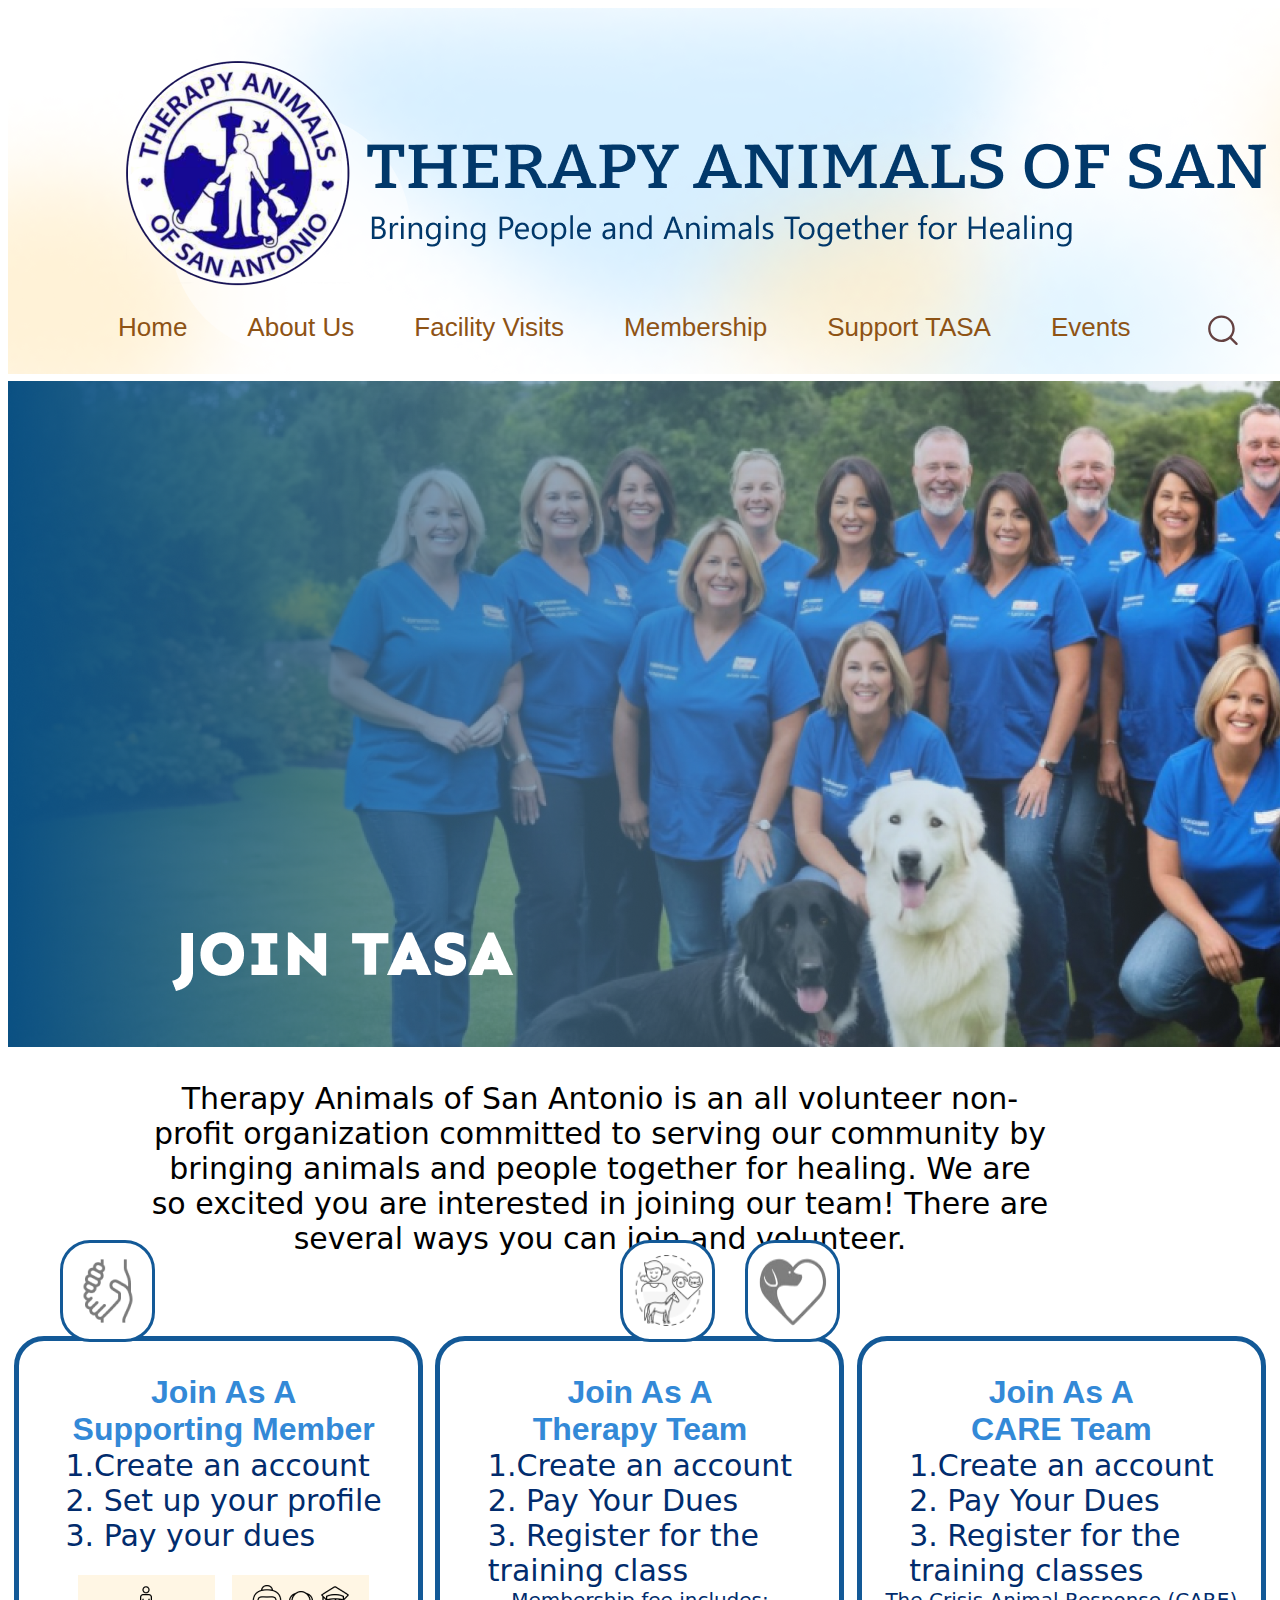
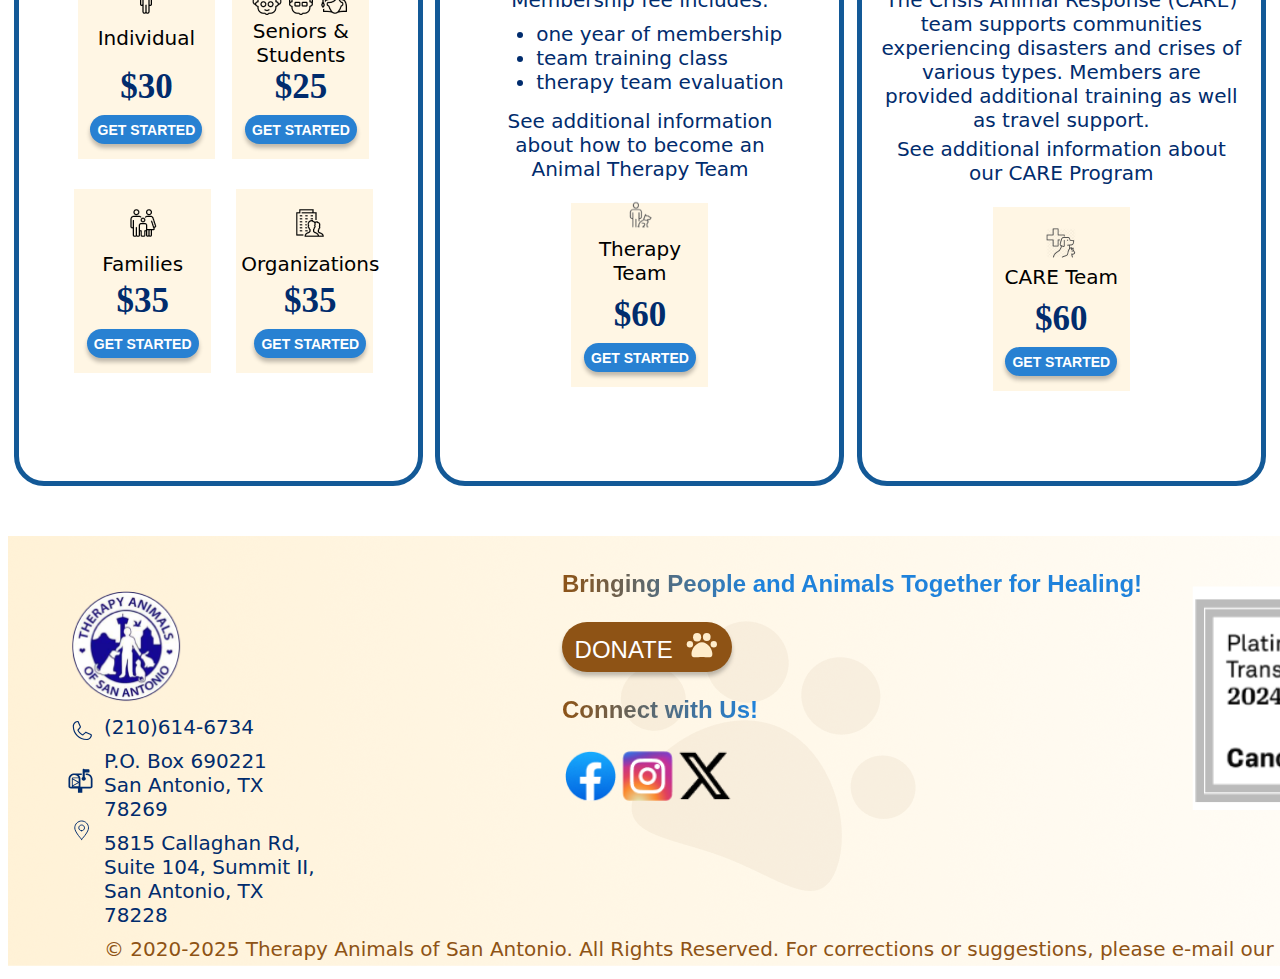
==== index.html @ 7dfb48d0 "Rename TASA- Join TASA.html to index.html" ====
<!DOCTYPE html>
<html>
  <head>
    <link rel="stylesheet" href="TASA CSS.css">
    <meta charset="utf-8">
  </head>
<body>
  <header>
    <nav class="navbar">
        <ul>
          <li><a href="#">Home</li>
          <li><a href="#">About Us</li>
          <li><a href="#">Facility Visits</li>
          <li><a href="#">Membership</li>
          <li><a href="#">Support TASA</li>
          <li><a href="#">Events</li>
          <li><a href="#"></a><img src="images/header-searchicon.svg" id="searchicon"></li>
          <li><a href="#"></a><button>
            <span class="button__text">DONATE</span>
            <span class="button__icon"><img src="images/header-paw.svg"></span>
          </button></li>
          <li><a href="#"></a><button class="button2">
            <span class="button__text2">LOGIN</span>
            <span class="button__icon2"><img src="images/login icon.svg"></span>
          </button></li>
          </ul></nav></header>
          <img src="images/join tasa hero image.png" id="heroimage" width="1728px" height="666px">
          <p>Therapy Animals of San Antonio is an all volunteer non-profit organization committed to serving our community by bringing animals and people together for healing. We are so excited you are interested in joining our team! There are several ways you can join and volunteer.</p>
          
          <div class="card-container">
            <div class="supportingmemicon"><img src="images/supportingmember.png"width="72px"height="72px"></div>
            <div class="card1">
    <div class="card-content">
    <div><h3>Join As A <br>Supporting Member</h3></div>
    <div><p>1.Create an account<br>2. Set up your profile<br>3. Pay your dues</p></div>
    <section class="memberships1">
    <div class="card2">
      <card class="card-content">
      <img src="images/Standing Man.png"width="30px"height="30px">
    <h6>Individual</h6>
    <h4>$30</h4>
    <button class="button3">GET STARTED</button></div></card>
  <div class="card3">
    <card class="card-content">
    <img src="images/Old Woman Smiling.png"width="30px"height="30px">
    <img src="images/Old Man.png"width="30px"height="30px">
    <img src="images/Graduate.png"width="30px"height="30px">
  <h6>Seniors &<br>Students</h6>
  <h4>$25</h4>
  <button class="button3">GET STARTED</button></div></card></section>
  <section class="memberships2">
  <div class="card4">
    <card class="card-content">
    <img src="images/Family.png"width="30px"height="30px"></card>
    
  <h6>Families</h6>
  <h4>$35</h4>
  <button class="button3">GET STARTED</button></div></card>
  <div class="card5">
    <card class="card-content">
    <img src="images/Business Building.png"width="30px"height="30px">
  <h6>Organizations</h6>
  <h4>$35</h4>
  <button class="button3">GET STARTED</button></div></card></section>
</section></div></div>
<div class="teamicon"><img src="images/therapyteamicon.png"width="72px"height="72px"></div>
<div class="card6">
  <div class="card-content">
  <div><h3>Join As A <br>Therapy Team</h3></div>
  <div><p>1.Create an account<br>2. Pay Your Dues<br>3. Register for the<br>training class</p></div>
  <h5>Membership fee includes:</h5>
  <ul>
    <li>one year of membership</li>
    <li>team training class</li>
    <li>therapy team evaluation</li>
  </ul>
  <h5 id="ADDITIONAL">See additional information <br>about how to become an <br>Animal Therapy Team</h5>
  <section class="memberships1">
  <div class="card7">
    <card class="card-content">
    <img src="images/therapydogteam.png"width="30px"height="30px">
  <h6>Therapy Team</h6>
  <h4>$60</h4>
  <button class="button3">GET STARTED</button></div></card>
</div></div>
<div class="careteamicon"><img src="images/careteamicon.png"width="72px"height="72px"></div>
<div class="card6">
  <div class="card-content">
  <div><h3>Join As A <br>CARE Team</h3></div>
  <div><p>1.Create an account<br>2. Pay Your Dues<br>3. Register for the<br>training classes</p></div>
  <h5>The Crisis Animal Response  (CARE) <br> team supports communities <br> experiencing disasters and crises of <br> various types. Members are <br> provided additional training as well <br> as travel support.</h5>
<H5 ID="ADDITIONAL">See additional information about <br>our CARE Program</h5></H5>
  <section class="memberships1">
  <div class="card7">
    <card class="card-content">
    <img src="images/careteam.png"width="30px"height="30px">
  <h6>CARE Team</h6>
  <h4>$60</h4>
  <button class="button3">GET STARTED</button></div></card>
</div></div>
</div></body></div></div>
<footer>
  <div class="left-container">
    <img src="images/logo tharapy animal 1.png"width="117px"height="119px">
    <div class="contact">
    <div class="contact-icons">
    <img src="images/ph_phone-light.svg"width="25px" height="25px">
    <img src="images/Group.svg"width="25px" height="25px">
    <img src="images/system-uicons_location.svg" alt="location"width="25px" height="25px">
    </div>
    <div class="contact-info">
      <p>(210)614-6734</p>
    <p>P.O. Box 690221 <br>San Antonio, TX 78269</p>
      <p>5815 Callaghan Rd,<br>Suite 104, Summit II,<br>San Antonio, TX 78228</p>
      <div class="copyright">
        <p>© 2020-2025 Therapy Animals of San Antonio. All Rights Reserved. For corrections or suggestions, please e-mail our webmaster</p>
      </div></div>
  </div>
  </div>
  <div class="center-container">
    <h3>Bringing People and Animals Together for Healing!</h3>
    <button id="footerbutton">
      <span class="button__text">DONATE</span>
      <span class="button__icon"><img src="images/header-paw.svg"></span>
    </button>
    <h3>Connect with Us!</h3>
    <div class="social-media">
      <img src="images/Facebook.png"width="57px" height="57px">
    <img src="images/instagram.png"width="57px" height="57px">
    <img src="images/Social Icons.png" alt="location"width="57px" height="57px">
    </div>
  </div>
  <div class="right-container">
    <img src="images/platinum.png"width="216px" height="224px">
    <img src="images/chamber.png"width="261px" height="199px">
  </div>
</footer>
</html>
</body>
</html>
---- TASA CSS.css ----
header{
    background-image:url("images/Header\ Background\ image.png");
    background-repeat: no-repeat;
    height:373px;
    width:max-content;
    padding:0;
    margin:0;
}
p{
    text-align: center;
    margin-left: 140px;
    margin-right: 220px;
    padding-left: ;
    font-family:system-ui, -apple-system, BlinkMacSystemFont, 'Segoe UI', Roboto, Oxygen, Ubuntu, Cantarell, 'Open Sans', 'Helvetica Neue', sans-serif;
    font-size: 30px;
}
.inline-block {
    display:flex;
    text-align: space-between;
    align-items: space-between;
  }
  .navbar{
    margin-left: 100px;
    margin-right: 100px;
  }
  .navbar ul{
 list-style-type:none;
  background-repeat: no-repeat;
  width:1728px;
  height: 373px;px;
  padding:0px;
  margin: 0px;
  display:flex;
  text-align: center;
  align-items: center;
  }
.navbar li{
    display:flex;
}
  .navbar a{
color:#8E5315;
text-decoration:none;
padding: 10px;
display:block;
font-family: 'Segoe UI', Tahoma, Geneva, Verdana, sans-serif;
text-align: center;
font-size: 26px;
display:flex;
text-align: center;
align-items: center;
margin-block-start: 265px;
  }
  #searchicon{
    margin-top: 270px;
    margin-right:15px;
    width:50px;
    height:50px;
  }
  button{
    display:flexbox;
    margin-top: 260px;
  width: 170px;
  height: 50px;
  padding:0px;
  border:none;
  outline:none;
  border-radius: 25px;
  overflow:hidden;
  flex-shrink: 0;
  box-shadow: 0px 4px 4px 0px rgba(0, 0, 0, 0.25);
  background:#8E5315;
  color:white;
  font-family: 'Segoe UI', Tahoma, Geneva, Verdana, sans-serif;
  font-size: 24px;
  font-weight: 400;
  align-items: center;
  cursor:pointer
  }
  .button__text{
    display:inline-flex;
    align-items: baseline;
    padding: 2px;
    margin-left: 10px;
    justify-content: center;
  }
  .button__icon{
    display:inline-flex;
    align-items: center;
    padding: 5px;
    margin-right: 10px;
    justify-content: center;
    height:25px;
    width:30px;
  }
  .button2{
    display:inline-flex;
    width: 135px;
    height: 50px;
    padding:0px;
    border:none;
    outline:none;
    border-radius: 25px;
    overflow:hidden;
    flex-shrink: 0;
    box-shadow: 0px 4px 4px 0px rgba(0, 0, 0, 0.25);
    background:#8E5315;
    color:white;
    font-family: 'Segoe UI', Tahoma, Geneva, Verdana, sans-serif;
    font-size: 24px;
    font-weight: 400;
    align-items: center;
    cursor:pointer
  }
  .button__text2{
    display:inline-flex;
    align-items: center;
    padding: 0 5px;
    margin-left: 10px;
  }
  .button__icon2{
    display:inline-flex;
    align-items: center;
    padding: 0 5px;
}
.card-container {
display:flex;
justify-content: space-around;
margin-bottom: 50px;
margin-top: 80px;
}
.supportingmemicon{
  position: absolute;
  top: 1240px;
  left: 60px;
  display:flex;
  flex-direction: column;
  justify-content: center;
  align-items: center;
  height:96px;
  width:89px;
  border:#135997;
  background-color: white;
  border-style: solid;
  border-width: 3px;
  border-radius: 30px;
}
.teamicon{
  position: absolute;
  top: 1240px;
  left: 620px;
  display:flex;
  flex-direction: column;
  justify-content: center;
  align-items: center;
  height:96px;
  width:89px;
  border:#135997;
  background-color: white;
  border-style: solid;
  border-width: 3px;
  border-radius: 30px;
}
.careteamicon{
  position: absolute;
  top: 1240px;
  right: 440px;
  display:flex;
  flex-direction: column;
  justify-content: center;
  align-items: center;
  height:96px;
  width:89px;
  border:#135997;
  background-color: white;
  border-style: solid;
  border-width: 3px;
  border-radius: 30px;
}
.card1{
    display:flex;
    flex-direction: column;
    justify-content: flex-start;
    align-items:flex-start;
    text-align: center;
    box-sizing: border-box;
    width:409px;
    height: 750px;
    border-color:#135997;
    border-style: solid;
    border-width: 5px;
    background:white;
    border-radius: 30px;
    margin:0;
    padding:0px;
}
.card-content{
    width: 409px;
    height:796px
    display:flex;
    flex-direction:column;
    justify-content:end;
    text-align:center;
    align-items: flex-end;
}
.card-content h3{
    font-family: 'Segoe UI', Tahoma, Geneva, Verdana, sans-serif;
    font-size: 32px;
    color:#3389D7;
  
    display:inline-block;
    text-align: center;
    padding:0;
    margin:0;
    margin-top: 33px;
    align-items: flex-start;
}
.card-content p{
    font-family: system-ui, -apple-system, BlinkMacSystemFont, 'Segoe UI', Roboto, Oxygen, Ubuntu, Cantarell, 'Open Sans', 'Helvetica Neue', sans-serif;
color:#012C6D;
font-size: 30px;
font-weight: 400;
text-align: left;
display:inline-block;
align-items: center;
padding:0;
margin:0;
margin-top: 18px;
align-items: flex-start;
}
.memberships{
  display:flex;
  justify-content: space-evenly;
  margin-top: 22px;
  margin-left: 50px;
  margin-right: 50px;
}
.button3{
    display:flexbox;
    justify-content: end;
    align-items: flex-start;
    margin-top: 0px;
    margin-bottom: 15px;
  width: 112px;
  height: 29px;
  padding:0px;
  border:none;
  outline:none;
  border-radius: 25px;
  overflow:hidden;
  flex-shrink: 0;
  box-shadow: 0px 4px 4px 0px rgba(0, 0, 0, 0.25);
  background:#2881D2;
  color:white;
  font-family: 'Segoe UI', Tahoma, Geneva, Verdana, sans-serif;
  font-size: 14px;
  font-weight: 700;
  cursor:pointer
}
.memberships1{
  display:flex;
  justify-content: space-around;
  margin-top: 30px;
  margin-left: 20px;
  margin-right: 20px;
}
.card2{
  display: flex;
  align-items: flex-end;
height: 184px;
width:137px;
background-color:#FFF6E4;
}
.card-content2{
    display:flex;
    flex-direction: column;
    justify-content: center;
    height:250px;
width:137px;
}
.card-content h6{
    font-family: system-ui, -apple-system, BlinkMacSystemFont, 'Segoe UI', Roboto, Oxygen, Ubuntu, Cantarell, 'Open Sans', 'Helvetica Neue', sans-serif;
    font-size:20px;
    font-weight: 400;
    margin-top: 0;
    margin-bottom: 10px;
    padding: 7px;
}
.card-content h4{
    font-family: "Bitter", serif;
    color:#012C6D;
    font-size: 35px;
    margin: 0;
    padding-bottom: 8px;
}
.card-content img{
    padding:0;
    margin-bottom: 0;
}
.card3{
    height: 184px;px;
    width:137px;
    display: flex;
    align-items: flex-end;
    background-color:#FFF6E4;
    align-text:center;

}
.card3 h4{
  font-family: "Bitter", serif;
  color:#012C6D;
  font-size: 35px;
  margin: 0;
  margin-top: 0;
  padding-bottom: px;
}
.card3 img{
  padding: 0px;
  margin-bottom: 0;
}
.card3 h6{
  font-family: system-ui, -apple-system, BlinkMacSystemFont, 'Segoe UI', Roboto, Oxygen, Ubuntu, Cantarell, 'Open Sans', 'Helvetica Neue', sans-serif;
  font-size:20px;
  font-weight: 400;
  margin:0;
  margin-top: 0;
  padding: 0px;
}
.memberships2{
  display:flex;
  justify-content: space-evenly;
  margin-top: 30px;
  margin-left: 30px;
  margin-right: 30px;
}
.card4{
  height: 184px;px;
  width:137px;
  display: flex;
  flex-direction: column;
  align-items: center;
  background-color:#FFF6E4;
  align-text:center;
  justify-content: flex-end;

}
.card4 h4{
font-family: "Bitter", serif;
color:#012C6D;
font-size: 35px;
margin: 0;
padding-bottom: 8px;
}
.card4 img{
padding: 5px;
margin-bottom: 0;
}
.card4 h6{
font-family: system-ui, -apple-system, BlinkMacSystemFont, 'Segoe UI', Roboto, Oxygen, Ubuntu, Cantarell, 'Open Sans', 'Helvetica Neue', sans-serif;
font-size:20px;
font-weight: 400;
margin:0;
margin-top: 0;
padding: 5px;
}
.card5{
  height: 184px;px;
  width:137px;
  display: flex;
  align-items: flex-end;
  background-color:#FFF6E4;
  align-text:center;

}
.card5 h4{
font-family: "Bitter", serif;
color:#012C6D;
font-size: 35px;
margin: 0;
padding-bottom: 8px;
}
.card5 img{
padding: 5px;
margin-bottom: 0;
}
.card5 h6{
font-family: system-ui, -apple-system, BlinkMacSystemFont, 'Segoe UI', Roboto, Oxygen, Ubuntu, Cantarell, 'Open Sans', 'Helvetica Neue', sans-serif;
font-size:20px;
font-weight: 400;
margin:0;
margin-top: 0;
padding: 5px;
}
.card6{
  display:flex;
  flex-direction: column;
  justify-content: flex-start;
  align-items:center;
  text-align: center;
  box-sizing: border-box;
  width:409px;
  height: 750px;
  border-color:#135997;
  border-style: solid;
  border-width: 5px;
  background:white;
  border-radius: 30px;
}
.card-content h3{
  font-family: 'Segoe UI', Tahoma, Geneva, Verdana, sans-serif;
  font-size: 32px;
  color:#3389D7;

  display:inline-block;
  text-align: center;
  padding:0;
  margin:0;
  margin-top: 33px;
  align-items: flex-start;
}
.card-content p{
  font-family: system-ui, -apple-system, BlinkMacSystemFont, 'Segoe UI', Roboto, Oxygen, Ubuntu, Cantarell, 'Open Sans', 'Helvetica Neue', sans-serif;
color:#012C6D;
font-size: 30px;
font-weight: 400;
text-align: left;
display:inline-block;
align-items: center;
padding:0;
margin:0;
margin-top: 18px;
margin-bottom: 5px;
align-items: flex-start;
margin:0;
padding:0px;
}
.memberships1{
display:flex;
margin-top: 22px;
margin-left: 50px;
margin-right: 50px;
}
.card6 .card-content{
  display: flex;
  align-items: center;
  justify-content: space-around;
}
.card6 h5{
  font-family: system-ui, -apple-system, BlinkMacSystemFont, 'Segoe UI', Roboto, Oxygen, Ubuntu, Cantarell, 'Open Sans', 'Helvetica Neue', sans-serif;
  font-size: 20px;
  font-weight: 400;
  color:#012C6D;
  padding:0px;
  margin:0;
}
.card6 ul{
  font-family: system-ui, -apple-system, BlinkMacSystemFont, 'Segoe UI', Roboto, Oxygen, Ubuntu, Cantarell, 'Open Sans', 'Helvetica Neue', sans-serif;
  font-size: 20px;
  font-weight: 400;
  color:#012C6D;
  text-align: left;
  align-items: center;
  margin:10px;

}
.card7{
  height: 184px;px;
  width:137px;
  display: flex;
  align-items: flex-end;
  background-color:#FFF6E4;
  align-text:center;

}
.card7 h4{
  font-family: "Bitter", serif;
  color:#012C6D;
  font-size: 35px;
  margin: 0;
  padding-bottom: 8px;
  padding-top: 5px;
  }

  .card7 img{
  padding: 0px;
  margin-bottom: 0;
  padding-top: 15px;
  padding-bottom: 0px;
  }
  .card7 h6{
  font-family: system-ui, -apple-system, BlinkMacSystemFont, 'Segoe UI', Roboto, Oxygen, Ubuntu, Cantarell, 'Open Sans', 'Helvetica Neue', sans-serif;
  font-size:20px;
  font-weight: 400;
  margin:0;
  margin-top: 0;
  padding-bottom: 5px;
  }
  #ADDITIONAL{
    margin-top: 5px;
  }
  footer{
    display:flex;
    height:435px;
    width:1728px;
    background-image:url("images/Footer\ Background.png");
    background-repeat: no-repeat;
  }
  .left-container{
    display: flex;
    flex-direction: column;
    margin-left: 60px;
    padding-top: 50px;
  }
  .contact{
    display:flex;
    align-items: left;
    text-align: left;
    justify-content: left;
    height:151px;
    width:264px;
    margin:0px;
    padding:0px;
  }
  .contact-icons{
    display: flex;
    flex-direction: column;
    justify-content: space-around;
    width:264px;
    height:151px;
    margin:0px;
    padding:0px;
  }
  .contact-info{
    display: flex;
    flex-direction: column;
    font-family: system-ui, -apple-system, BlinkMacSystemFont, 'Segoe UI', Roboto, Oxygen, Ubuntu, Cantarell, 'Open Sans', 'Helvetica Neue', sans-serif;
  font-size: 20px;
  color:#012C6D;
  width:228px;
  height:151px;
  text-align: left;
  align-items: flex-start;
  margin:0px;
  padding:0px;
  }
  .contact-info p{
    font-family: system-ui, -apple-system, BlinkMacSystemFont, 'Segoe UI', Roboto, Oxygen, Ubuntu, Cantarell, 'Open Sans', 'Helvetica Neue', sans-serif;
  font-size: 20px;
  color:#012C6D;
  width:228px;
  height:151px;
  margin:0;
  padding-top: 10px;
  text-align: left;
  }
  .copyright p{
    font-family: system-ui, -apple-system, BlinkMacSystemFont, 'Segoe UI', Roboto, Oxygen, Ubuntu, Cantarell, 'Open Sans', 'Helvetica Neue', sans-serif;
    font-size: 20px;
    color:#8E5315;
    width:1675px;
    height:32px;
  }
  .center-container{
    display:flex;
    flex-direction:column;
    justify-content:flex-start;
    margin:0;
    margin-left: 230px;;
    margin-top: 10px;
    padding:0;
  }
  .center-container h3{
    font-size: 24px;
    font-family: 'Segoe UI', Tahoma, Geneva, Verdana, sans-serif;
    background: linear-gradient(to right, #8E5315 , #1F82DB,#1F82DB,#1F82DB);
			-webkit-text-fill-color: transparent;
			-webkit-background-clip: text;
  }
  .social-media{
    display:flex;
  }
  #footerbutton{
    padding:0px;
    margin:0px;
  }
  .right-container{
    display: flex;
    justify-content: end;
    margin-left: 50px;
    margin-top: 50px;
  }
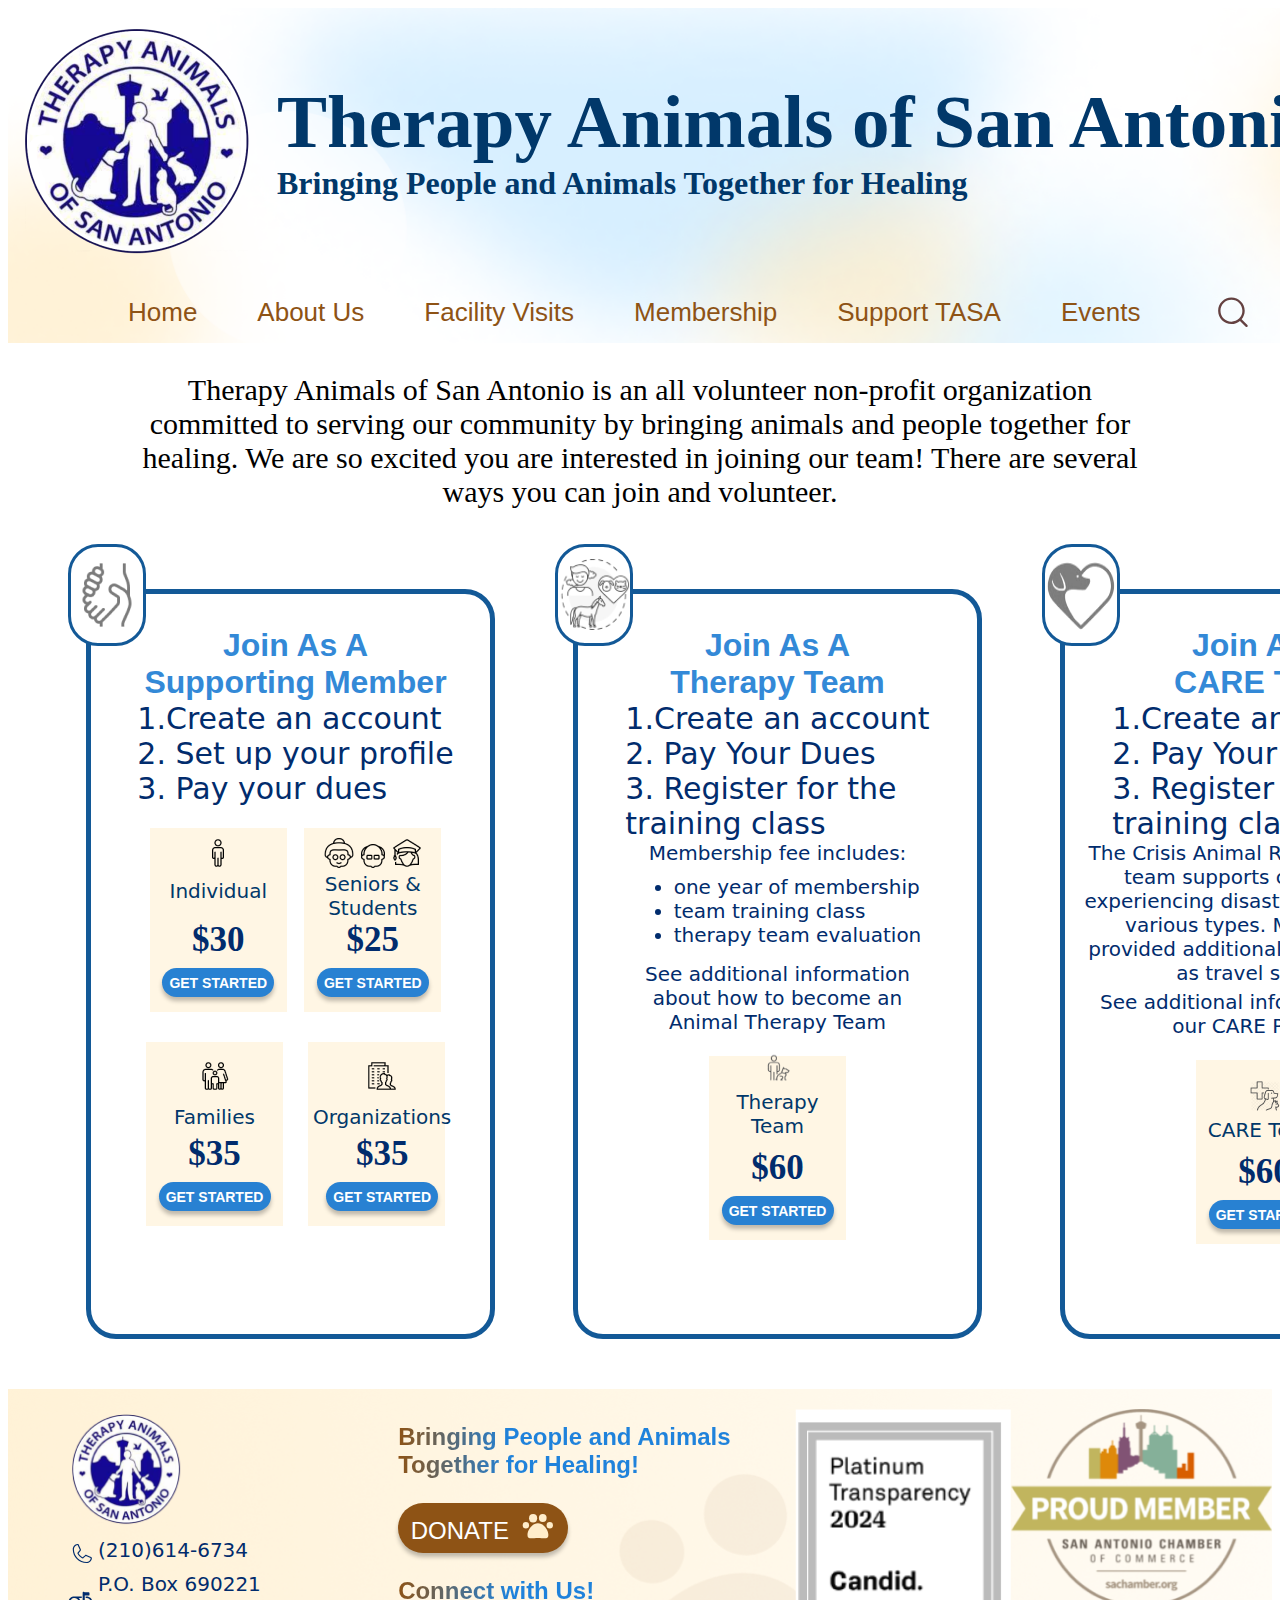
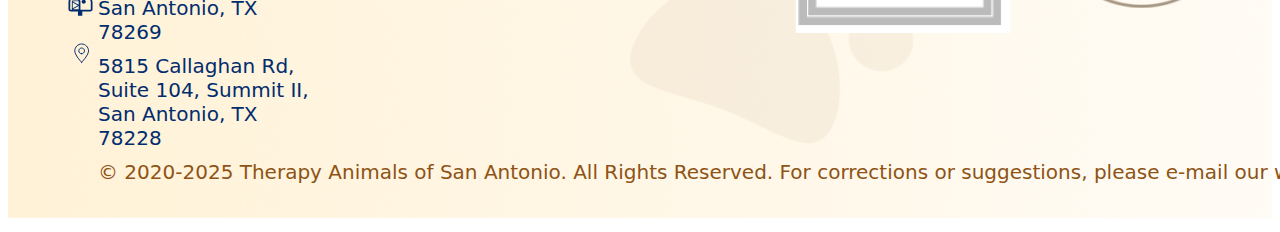
==== commit 93c19a0d: "Responsive" ====
--- a/index.html
+++ b/index.html
@@ -6,6 +6,13 @@
   </head>
 <body>
   <header>
+    <div class="nav-top">
+      <img src="images/logo tharapy animal2.png" height="244px" width="239px">
+      <div class="top-content">
+        <h5>Therapy Animals of San Antonio</h5>
+        <h6>Bringing People and Animals Together for Healing</h6>
+      </div>
+    </div>
     <nav class="navbar">
         <ul>
           <li><a href="#">Home</li>
@@ -15,7 +22,7 @@
           <li><a href="#">Support TASA</li>
           <li><a href="#">Events</li>
           <li><a href="#"></a><img src="images/header-searchicon.svg" id="searchicon"></li>
-          <li><a href="#"></a><button>
+          <li><a href="#"></a><button class="button1">
             <span class="button__text">DONATE</span>
             <span class="button__icon"><img src="images/header-paw.svg"></span>
           </button></li>
@@ -23,8 +30,19 @@
             <span class="button__text2">LOGIN</span>
             <span class="button__icon2"><img src="images/login icon.svg"></span>
           </button></li>
-          </ul></nav></header>
-          <img src="images/join tasa hero image.png" id="heroimage" width="1728px" height="666px">
+          </ul>
+        </nav>
+        <div class="nav-left">
+          <img src="images/logo tharapy animal 2.png" height="100px" width="100px">
+          <h1>THERAPY ANIMALS <br> OF SAN ANTONIO</h1></div>
+        </div>
+          <div class="nav-right">
+          <img src="Images/search icon.png" height="50px" width="50px">
+          <img src="Images/LOG IN ICON.png" height="50px" width="50px">
+          <img src="Images/menu_24px.png" height="48px" width="49px">
+        </div>
+      </header>
+          <!-- <img src="images/join tasa hero image.png" id="heroimage" class="responsive"> -->
           <p>Therapy Animals of San Antonio is an all volunteer non-profit organization committed to serving our community by bringing animals and people together for healing. We are so excited you are interested in joining our team! There are several ways you can join and volunteer.</p>
           
           <div class="card-container">
@@ -101,25 +119,25 @@
 </div></body></div></div>
 <footer>
   <div class="left-container">
-    <img src="images/logo tharapy animal 1.png"width="117px"height="119px">
-    <div class="contact">
-    <div class="contact-icons">
-    <img src="images/ph_phone-light.svg"width="25px" height="25px">
-    <img src="images/Group.svg"width="25px" height="25px">
+    <img src="images/logo tharapy animal 1.png" width="117px"height="119px">
+    <div class="contact1">
+    <div class="contact-icons1">
+    <img src="images/ph_phone-light.svg" width="25px" height="25px">
+    <img src="images/Group.svg" width="25px" height="25px">
     <img src="images/system-uicons_location.svg" alt="location"width="25px" height="25px">
     </div>
-    <div class="contact-info">
+    <div class="contact-info1">
       <p>(210)614-6734</p>
     <p>P.O. Box 690221 <br>San Antonio, TX 78269</p>
       <p>5815 Callaghan Rd,<br>Suite 104, Summit II,<br>San Antonio, TX 78228</p>
       <div class="copyright">
         <p>© 2020-2025 Therapy Animals of San Antonio. All Rights Reserved. For corrections or suggestions, please e-mail our webmaster</p>
-      </div></div>
-  </div>
+      </div></div></div>
+      </div>
   </div>
   <div class="center-container">
     <h3>Bringing People and Animals Together for Healing!</h3>
-    <button id="footerbutton">
+    <button class="button1">
       <span class="button__text">DONATE</span>
       <span class="button__icon"><img src="images/header-paw.svg"></span>
     </button>
@@ -134,7 +152,43 @@
     <img src="images/platinum.png"width="216px" height="224px">
     <img src="images/chamber.png"width="261px" height="199px">
   </div>
+  <div class="footer-top">
+  <div class="footer-left">
+    <h2>Contact Us</h2>
+            <div class="contact-us">
+            <div class="contact-icons">
+            <img src="Images/ph_phone-light.png" height="20" width="20px">
+            <img src="Images/mail icon.png" height="20" width="20px">
+            <img src="Images/location-icon.png" class="location" height="25" width="20px">
+          </div>
+            <div class="contact-info">
+            <p>(210) 614-6734</p>
+            <p>P.O. Box 690221<br>San Antonio, TX 78269</p>
+            <p>5815 Callaghan Rd,<br>Suite 104, Summit II,<br>San Antonio, TX 78228</p></div>
+          </div>
+            <h2>Follow Us</h2>
+            <div class="socialIcons">
+              <img src="Images/Facebook.png" class="social-icons" height="33px" width="33px">
+              <img src="Images/instagram.png" class="social-icons" height="33px" width="33px">
+              <img src="Images/x icon.png" class="social-icons" height="33px" width="33px">
+            </div>
+  </div>
+      <div class="footer-right">
+        <img src="Images/logo tharapy animal 1.png" height="91px" width="87px";>
+        <div class="slogan">
+        <h1>Bringing <span style="color: #cb7a01">People</span> and<br><span style="color: #cb7a01">Animals</span> Together</h1></div>
+        <button class="footerbutton">
+          <span class="button__text">DONATE</span>
+          <span class="button__icon"><img src="images/paw.png"></span>
+        </button>
+      </div></div>
+    <div class="footer-bottom">
+      <p>@2020-2025 Therapy Animals of San Antonio</p>
+      <img src="Images/platinum icon.png" height="117px" width="113px">
+        <img src="Images/chamber icon.png" height="104px" width="136px">
+    </div>
+    </div>
 </footer>
 </html>
 </body>
-</html>
+</html>--- a/TASA CSS.css
+++ b/TASA CSS.css
@@ -1,17 +1,51 @@
 header{
-    background-image:url("images/Header\ Background\ image.png");
+    background-image:url("images/Header\ Background-notext.png");
     background-repeat: no-repeat;
-    height:373px;
+    background-size: cover;
+    height:315px;
     width:max-content;
-    padding:0;
+    padding: 10px;
     margin:0;
 }
+.nav-top{
+  display:flex;
+  align-content: center;
+  align-items: center;
+  justify-content: flex-start;
+  margin-bottom: 0px;
+}
+.nav-top img{
+  margin-right: 20px;
+}
+.top-content{
+  display:flex;
+  flex-direction: column;
+margin:0;
+padding:0;
+}
+h5{
+  font-family: 'Bitter';
+  font-size:75px;
+  color:#01386A;
+  margin:0px;
+}
+h6{
+  font-family: 'Bitter';
+  font-size:32px;
+  color:#01386A;
+  margin:0px;
+}
+.responsive {
+  width: 100%;
+  height:auto;
+}
 p{
+  width: 100%: 
+  margin-right: 10%;
     text-align: center;
-    margin-left: 140px;
-    margin-right: 220px;
-    padding-left: ;
-    font-family:system-ui, -apple-system, BlinkMacSystemFont, 'Segoe UI', Roboto, Oxygen, Ubuntu, Cantarell, 'Open Sans', 'Helvetica Neue', sans-serif;
+    margin-right: 10%;
+    margin-left: 10%;
+    font-family:'Open Sans';
     font-size: 30px;
 }
 .inline-block {
@@ -20,14 +54,19 @@
     align-items: space-between;
   }
   .navbar{
+    height:100px
+    width: 100%;
+    z-index: 1;
+    margin-top: 0px;
     margin-left: 100px;
     margin-right: 100px;
   }
   .navbar ul{
  list-style-type:none;
   background-repeat: no-repeat;
-  width:1728px;
-  height: 373px;px;
+  z-index: 1;
+  width:100%;
+  height: 100px;
   padding:0px;
   margin: 0px;
   display:flex;
@@ -48,17 +87,14 @@
 display:flex;
 text-align: center;
 align-items: center;
-margin-block-start: 265px;
   }
   #searchicon{
-    margin-top: 270px;
     margin-right:15px;
     width:50px;
     height:50px;
   }
-  button{
+  .button1{
     display:flexbox;
-    margin-top: 260px;
   width: 170px;
   height: 50px;
   padding:0px;
@@ -122,6 +158,27 @@
     align-items: center;
     padding: 0 5px;
 }
+.nav-left{
+  width:200px;
+  margin:0px;
+  padding:7px;
+  display: flex;
+  align-content: center;
+  align-items: center;
+  display:none;
+  }
+  .logo {
+    margin-right: 5px;
+    display:none;
+  }
+  .nav-right{
+     display:flex;
+     justify-content: flex-end;
+     align-items: center;
+     margin: 0px;
+     padding:9px;
+     display:none;
+  }
 .card-container {
 display:flex;
 justify-content: space-around;
@@ -129,9 +186,10 @@
 margin-top: 80px;
 }
 .supportingmemicon{
-  position: absolute;
-  top: 1240px;
-  left: 60px;
+  position: relative;
+top:-45px;
+left:60px;
+z-index: 1;
   display:flex;
   flex-direction: column;
   justify-content: center;
@@ -145,9 +203,10 @@
   border-radius: 30px;
 }
 .teamicon{
-  position: absolute;
-  top: 1240px;
-  left: 620px;
+  position: relative;
+  top:-45px;
+  left:60px;
+  z-index: 1;
   display:flex;
   flex-direction: column;
   justify-content: center;
@@ -161,9 +220,10 @@
   border-radius: 30px;
 }
 .careteamicon{
-  position: absolute;
-  top: 1240px;
-  right: 440px;
+  position: relative;
+  top:-45px;
+  left:60px;
+  z-index: 1;
   display:flex;
   flex-direction: column;
   justify-content: center;
@@ -500,36 +560,46 @@
   footer{
     display:flex;
     height:435px;
-    width:1728px;
+    width:100%;
     background-image:url("images/Footer\ Background.png");
     background-repeat: no-repeat;
+    background-size: cover;
+    justify-content: space-between;
   }
   .left-container{
     display: flex;
     flex-direction: column;
+    width: 40%;
     margin-left: 60px;
-    padding-top: 50px;
-  }
-  .contact{
+   margin-top: 20px;
+    margin-right: 0px;
+    padding:0px;
+  }
+
+  .left-container img{
+    margin:0px;
+    padding:0px;
+  }
+  .contact1{
     display:flex;
     align-items: left;
     text-align: left;
     justify-content: left;
-    height:151px;
-    width:264px;
+    height:200px;
+    width:100%;
     margin:0px;
     padding:0px;
   }
-  .contact-icons{
+  .contact-icons1{
     display: flex;
     flex-direction: column;
     justify-content: space-around;
-    width:264px;
+    width:30px;
     height:151px;
     margin:0px;
     padding:0px;
   }
-  .contact-info{
+  .contact-info1{
     display: flex;
     flex-direction: column;
     font-family: system-ui, -apple-system, BlinkMacSystemFont, 'Segoe UI', Roboto, Oxygen, Ubuntu, Cantarell, 'Open Sans', 'Helvetica Neue', sans-serif;
@@ -542,7 +612,7 @@
   margin:0px;
   padding:0px;
   }
-  .contact-info p{
+  .contact-info1 p{
     font-family: system-ui, -apple-system, BlinkMacSystemFont, 'Segoe UI', Roboto, Oxygen, Ubuntu, Cantarell, 'Open Sans', 'Helvetica Neue', sans-serif;
   font-size: 20px;
   color:#012C6D;
@@ -564,8 +634,9 @@
     flex-direction:column;
     justify-content:flex-start;
     margin:0;
-    margin-left: 230px;;
+    margin-left:5%;
     margin-top: 10px;
+    width: 50%;
     padding:0;
   }
   .center-container h3{
@@ -575,16 +646,297 @@
 			-webkit-text-fill-color: transparent;
 			-webkit-background-clip: text;
   }
+  .right-container{
+    margin-top: 20px;;
+    display:flex;
+    margin-left: 5%;;
+  }
   .social-media{
+    display:none;
+  }
+  #footerbutton{
+    display:none;
+  }
+  .footer-top{
+    display:none;
+}
+  .footer-left{
+    display:none;
+  }
+  .contact-us{
+    display:none;
+  }
+  .contact-icons{
+    display:none;
+  }
+  #location{
+    display:none;
+  }
+  #social-icon{
+    display:none;
+  }
+  .contact-info{
+    display:none;
+  }
+  .footer-right{
+    display:none;
+  }
+  .footer-bottom{
+    display:none;
+  }
+  .slogan{
+    word-wrap: break-word;
+    display: flex;
+    align-items: center;
+    align-content: center;
+    text-align: center;
+    display:none;
+  }
+
+  @media all and (max-width: 761px) {
+  header{
+    background-image: url(Images/Header\ Background\ no\ text.png);
+    background-size: cover;
+    height:150px;
+    width: 100%;
+    background-repeat: no-repeat;
+    background-size: auto;
+    position:relative;
+    bottom:5px;
+    display: flex;
+    align-items: end;
+    justify-content: center;
+    size:auto;
+    margin-bottom: 0px;
+    }
+    .nav-left{
+      width:400px;
+      margin:0px;
+      padding:7px;
+      display: flex;
+      align-content: center;
+      align-items: center;
+      }
+      .nav-left h1{
+        font-family: 'Bitter';font-size: 25px; font-weight: 600; color:#01386A;
+      margin-left: 10px;
+      }
+
+      .nav-right{
+         display:flex;
+         justify-content: flex-end;
+         align-items: center;
+         margin: 0px;
+         padding:9px;
+      }
+      .navbar{
+        display:none;
+      }
+      p{
+        font-size: 22px;
+        margin-bottom: 0px;
+      }
+      .card-container {
+        display:flex;
+        flex-direction: column;
+        align-items: center;
+        margin:0px;
+        padding:0px;
+        }
+        .supportingmemicon{
+          position: relative;
+          top: 60px;
+          left:-200px;
+          margin:0px;
+          padding:0px;
+          display:flex;
+          flex-direction: column;
+          justify-content: center;
+          align-items: center;
+          height:96px;
+          width:89px;
+          border:#135997;
+          background-color: white;
+          border-style: solid;
+          border-width: 3px;
+          border-radius: 30px;
+        }
+        .teamicon{
+          position: relative;
+          top: 60px;
+          left:-200px;
+          margin:0px;
+          padding:0px;
+          display:flex;
+          flex-direction: column;
+          justify-content: center;
+          align-items: center;
+          height:96px;
+          width:89px;
+          border:#135997;
+          background-color: white;
+          border-style: solid;
+          border-width: 3px;
+          border-radius: 30px;
+        }
+        .careteamicon{
+          position: relative;
+          top: 60px;
+          left:-200px;
+          display:flex;
+          margin:0px;
+          padding:0px;
+          flex-direction: column;
+          justify-content: center;
+          align-items: center;
+          height:96px;
+          width:89px;
+          border:#135997;
+          background-color: white;
+          border-style: solid;
+          border-width: 3px;
+          border-radius: 30px;
+        }
+        .card1{
+          margin-bottom: 50px;
+        }
+        .card6{
+          margin-bottom: 50px;
+        }
+        .left-container{
+          display:none;
+        }
+        .center-container{
+          display:none;
+        }
+        .right-container{
+          display:none;
+        }
+        footer{
+          padding: 15px;
+          background-image: url(Images/Footer\ Background2.png);
+          background-repeat: no-repeat;
+          background-size: cover;
+          width: 100%;
+          height: auto;
+          display:flex;
+          flex-wrap: wrap;
+          justify-content: center;
+      }
+      .footer-left p{
+        font-family: 'Open Sans'; color:#135997; font-weight: 400; font-size: 14px; line-height: 18px; margin:0px; 
+      }
+      .footer-bottom p{
+        font-family: 'Open Sans'; color:#135997; font-weight: 400; font-size: 14px; line-height: 18px; margin:0px; 
+      }
+      footer h1{
+        font-family: 'Bitter';font-size: 16px; font-weight: 600; color:#01386A;
+      }
+      footer h2{
+          font-family: 'Bitter';font-size: 20px; font-weight: 600; color:#01386A; margin: 0px;
+      }
+      .footer-top{
+        width: 100%;
+        height:250px;
+        display:flex;
+        flex-direction: row;
+        justify-content: space-evenly;
+    }
+      .footer-left{
+      display:flex;
+      flex-direction: column;
+      width: 220px;
+      height:250px;
+      margin:0px;
+      padding:0px;
+      }
+      .contact-us{
+        display: flex;
+        width:180px;
+        height: 140px;
+        margin: 0px;
+        padding: 0px;
+      }
+      .contact-icons{
+        width:30px;
+        height: 120px;
+        margin-right: 5px;
+        display: flex;
+        margin-top: 5px;
+        flex-direction: column;
+        justify-content: space-between;
+      }
+      .location{
+        margin-top: 14px;
+      }
+      .social-icons{
+        padding: 5px;
+      }
+      .contact-info{
+    display: flex;
+    flex-direction: column;
+    height:140px;
+    align-items: start;
+      }
+      .footer-right{
+        display:flex;
+        flex-direction: column;
+        width: 200px;
+        height:160px;
+       margin-top: 20px;
+       margin-left: 0px;
+        align-items: center;
+        justify-content: space-between;
+      }
+      .footer-bottom{
+       width:306px;
+       height:140px;
+       padding: 0px;
+       margin: 0px;
+    position:relative;
+    bottom:15px;
     display:flex;
-  }
-  #footerbutton{
-    padding:0px;
-    margin:0px;
-  }
-  .right-container{
-    display: flex;
-    justify-content: end;
-    margin-left: 50px;
-    margin-top: 50px;
-  }+    flex-wrap: wrap;
+    align-items: center;
+    justify-content: center;
+      }
+
+   .footerbutton{
+      display:flex;
+      align-items: center;
+      margin-top: 0px;
+      width: 130px;
+      height: 41px;
+      padding:0px;
+      border:none;
+      outline:none;
+      border-radius: 25px;
+      overflow:hidden;
+      flex-shrink: 0;
+      box-shadow: 0px 4px 4px 0px rgba(0, 0, 0, 0.25);
+      background:#8E5315;
+      color:white;
+      font-family: 'Segoe UI', Tahoma, Geneva, Verdana, sans-serif;
+      font-size: 16px;
+      font-weight: 500;
+      cursor:pointer
+      }
+      .slogan{
+        word-wrap: break-word;
+        display: flex;
+        align-items: center;
+        align-content: center;
+        text-align: center;
+        
+      }
+      .nav-top{
+        display:none;
+      }
+      .nav-top img{
+        display:none;
+      }
+      .top-content{
+        display:none;
+      }
+  }
+  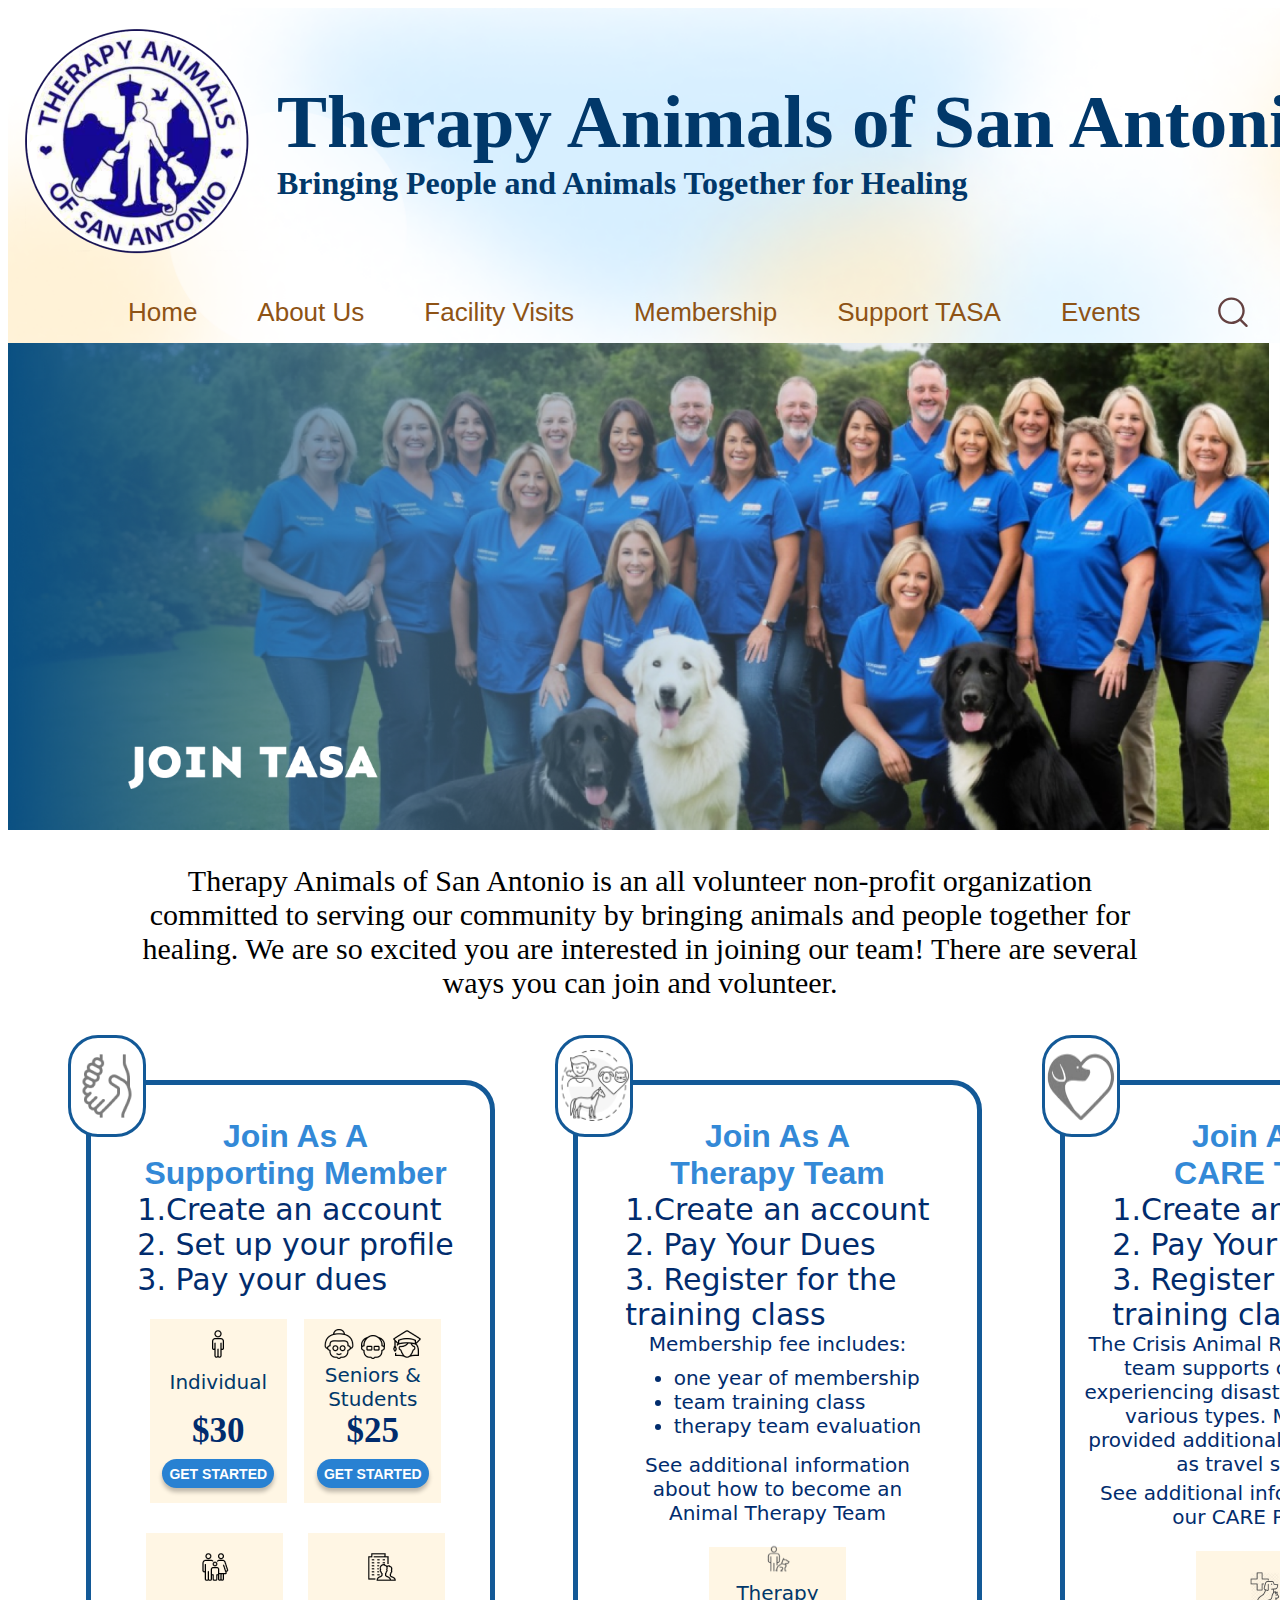
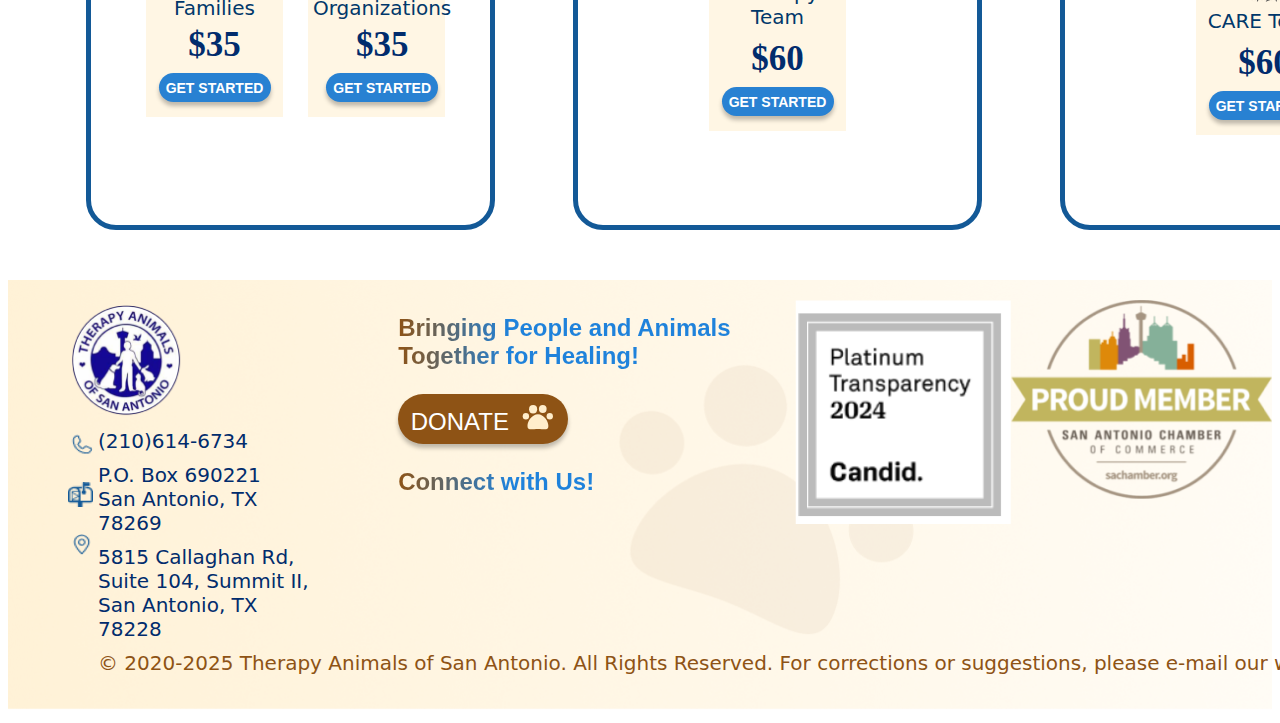
==== commit 1dc9b072: "adjustments" ====
--- a/index.html
+++ b/index.html
@@ -33,7 +33,7 @@
           </ul>
         </nav>
         <div class="nav-left">
-          <img src="images/logo tharapy animal 2.png" height="100px" width="100px">
+          <img src="images/logo tharapy animal 1.png" height="100px" width="100px">
           <h1>THERAPY ANIMALS <br> OF SAN ANTONIO</h1></div>
         </div>
           <div class="nav-right">
@@ -42,7 +42,7 @@
           <img src="Images/menu_24px.png" height="48px" width="49px">
         </div>
       </header>
-          <!-- <img src="images/join tasa hero image.png" id="heroimage" class="responsive"> -->
+          <img src="images/join tasa hero image.png" id="heroimage" class="responsive">
           <p>Therapy Animals of San Antonio is an all volunteer non-profit organization committed to serving our community by bringing animals and people together for healing. We are so excited you are interested in joining our team! There are several ways you can join and volunteer.</p>
           
           <div class="card-container">
@@ -122,9 +122,9 @@
     <img src="images/logo tharapy animal 1.png" width="117px"height="119px">
     <div class="contact1">
     <div class="contact-icons1">
-    <img src="images/ph_phone-light.svg" width="25px" height="25px">
-    <img src="images/Group.svg" width="25px" height="25px">
-    <img src="images/system-uicons_location.svg" alt="location"width="25px" height="25px">
+    <img src="images/ph_phone-light.png" width="25px" height="25px">
+    <img src="images/mailicon.png" width="25px" height="25px">
+    <img src="images/location icon.png" alt="location"width="25px" height="25px">
     </div>
     <div class="contact-info1">
       <p>(210)614-6734</p>
@@ -159,7 +159,7 @@
             <div class="contact-icons">
             <img src="Images/ph_phone-light.png" height="20" width="20px">
             <img src="Images/mail icon.png" height="20" width="20px">
-            <img src="Images/location-icon.png" class="location" height="25" width="20px">
+            <img src="Images/location icon.png" class="location" height="25" width="20px">
           </div>
             <div class="contact-info">
             <p>(210) 614-6734</p>
--- a/TASA CSS.css
+++ b/TASA CSS.css
@@ -695,8 +695,7 @@
 
   @media all and (max-width: 761px) {
   header{
-    background-image: url(Images/Header\ Background\ no\ text.png);
-    background-size: cover;
+    background-image: url(Images/Header\ Background2.png);
     height:150px;
     width: 100%;
     background-repeat: no-repeat;
